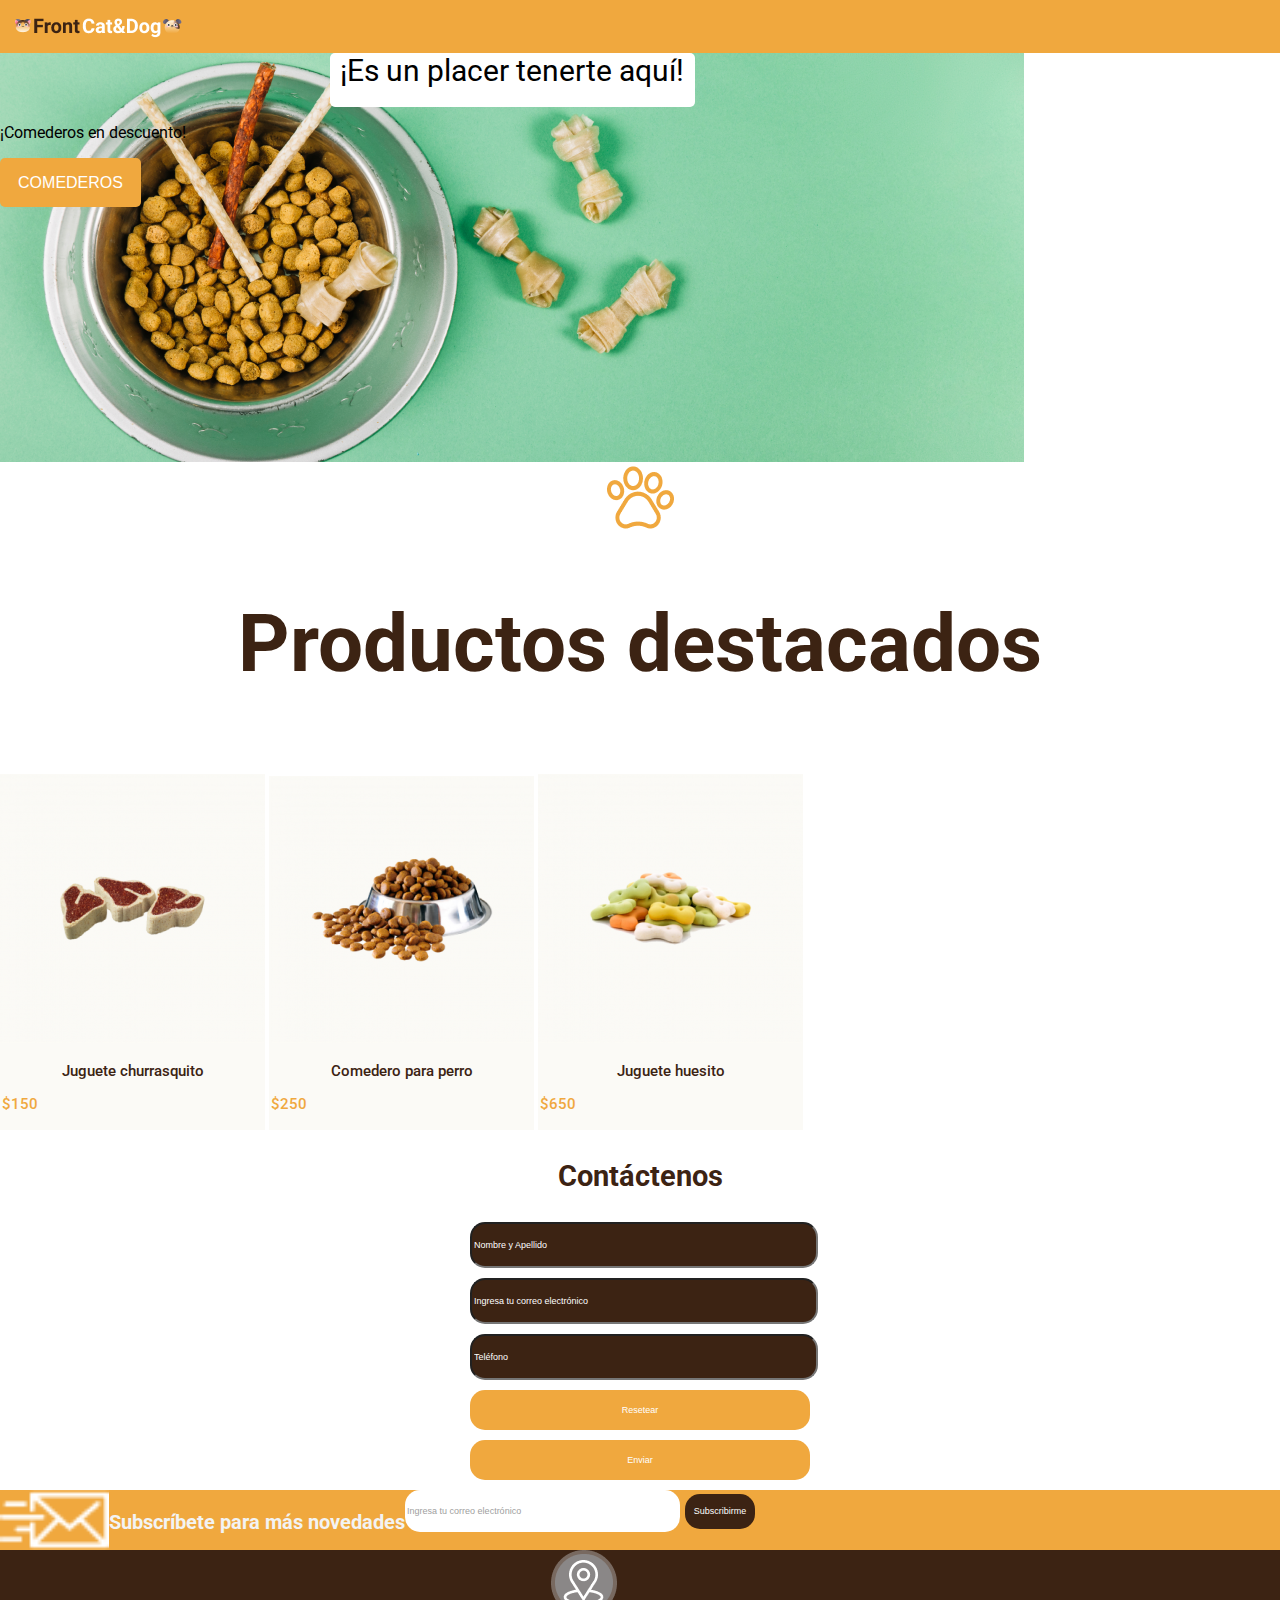
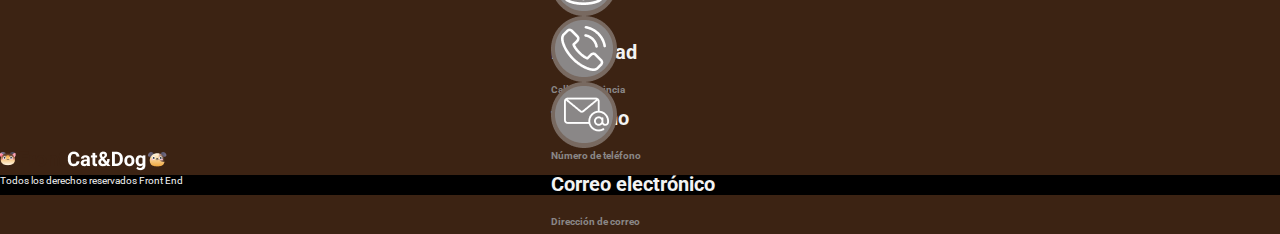
==== index.html @ 63876e65 "Add flexbox for Header. Start mobile first" ====
<!DOCTYPE html>
<html lang="en">
<head>
    <meta charset="UTF-8">
    <meta http-equiv="X-UA-Compatible" content="IE=edge">
    <meta name="viewport" content="width=device-width, initial-scale=1.0">
    <link rel="shortcut icon" href="img/pawprint_favicon.png">
    <link rel="stylesheet" href="css/styles.css">
    <link href="https://fonts.googleapis.com/css2?family=Roboto:ital,wght@0,300;0,400;0,500;1,300;1,400;1,500&display=swap" rel="stylesheet">
    <link rel="stylesheet" href="https://pro.fontawesome.com/releases/v5.10.0/css/all.css" integrity="sha384-AYmEC3Yw5cVb3ZcuHtOA93w35dYTsvhLPVnYs9eStHfGJvOvKxVfELGroGkvsg+p" crossorigin="anonymous"/>
    <title>Cat&Dog</title>
</head>

<body>
    
    <header>
        <div>
            <span>Grandes ofertas en comedores</span>
            <select>
                <option>Español</option>
                <option>English</option>
            </select>
            <select>
                <option>$ARG</option>
                <option>$USD</option>
            </select>
        </div>
        
        <nav>
            <img src="img/Logo.png">
            <a href=""><i class="fa fa-bars"></i></a>
            <ul>
                <il><a href=""><i class="fas fa-paw"></i>Categorías</a></il>
                <il><a href=""><i class="fas fa-paw"></i>Pets</a></il>
                <il><a href=""><i class="fas fa-paw"></i>Nosotros</a></il>
                <il><a href=""><i class="fas fa-paw"></i>Contáctanos</a></il>
            </ul>
        </nav>
    </header>
    
    <div class="slide">
        <p id="slideTitle">¡Es un placer tenerte aquí!</p>
        <p id="slideText">¡Comederos en descuento!</p>
        <button>COMEDEROS</button>
    </div>

    <section class="highlightedProducts">
        <img src="img/pawprint.png" alt="Huella perro">
        <h1>Productos destacados</h1>
        <nav class="productsNav">
            <ul>
                <il><a href="">Comederos</a></il>
                <il><a href="">Accesorios</a></il>
                <il><a href="">Comida</a></il>
            </ul>
        </nav>
    </section>

    <div>
        <div class="card">
            <img src="img/churrasquito.png" alt="Galletas de carne">
            <p class="cardProductName">Juguete churrasquito</p>
            <p class="cardPrice">$150</p>             
        </div>
        
        <div class="card">
            <img src="img/comedero.png" alt="Comedero de perro">
            <p class="cardProductName">Comedero para perro</p>
            <p class="cardPrice">$250</p>             
        </div>   
        <div class="card">
            <img src="img/Huesito.png" alt="Jueguete hueso">
            <p class="cardProductName">Juguete huesito</p>
            <p class="cardPrice">$650</p>             
        </div> 
    </div>        

    <div>
        <form action="" class="contactUs">
            <h3>Contáctenos</h3>
            <input type="text" placeholder="Nombre y Apellido" name="NombreyApellido">
            <input type="email" placeholder="Ingresa tu correo electrónico" name="Correo electrónico">
            <input type="tel" placeholder="Teléfono"name="Teléfono">
            <input type="reset" value="Resetear"formsButton/>
            <input type="submit" value="Enviar"/>
        </form>   
    </div>

    <div>
    <div class="subscribe">
        <img src="img/EnviarCorreo.png" alt="icono correo">
        <p>Subscríbete para más novedades</p>
        <form action="" class="footerForm">
            <input type="email" placeholder="Ingresa tu correo electrónico" name="Correo electrónico">
            <input type="submit" value="Subscribirme" />
        </form>
    </div>    
    </div>

    <footer>    
        <div class="info">
            <div class="footerElement">
            <img class="icon" src="img/Location.png" alt="icono ubicación" >
            <p class="infoName">Localidad</p>
            <p class="infoData">Calle - Provincia</p>
            </div>
        
            <div class="footerElement">
            <img class="icon" src="img/Phone.png" alt="icono teléfono">
            <p class="infoName">Teléfono</p>
            <p class="infoData">Número de teléfono</p>
            </div>

            <div class="footerElement">
            <img class="icon" src="img/Correo.png" alt="icono teléfono">
            <p class="infoName">Correo electrónico</p>
            <p class="infoData">Dirección de correo</p>
            </div>
        <img src="img/Logo.png">
        </div>  
        <div class="copyright">Todos los derechos reservados Front End</div>
    </footer>
</body>
</html>
---- css/styles.css ----
/********** BODY **********/

body{
    font-family: Roboto;
    margin: 0;
    padding: 0;
    width: 100%;
}

/********** HEADER **********/

header{
    display: flex;
    flex-direction: column;
    color: #F3F3F3;
    font-size: 14px;
}

/***** Languages bar *****/

header div{
    background-color: black;
    display: flex;
    justify-content: space-between;
    display: none;
}

select{
    background-color: black;
    border-style: none;
    color: #F3F3F3;
    font-size: 14px;
}

/***** Nav ****/

nav{
    background-color:  #F0A83E;
    color:  #F3F3F3;
    display: flex;
    font-size: 16px;
    justify-content: space-between;
    padding: 15px;
}

a:visited{
    color: #F3F3F3;
}

nav ul{
    display: none;
    text-align: right;
}

/***** Slide *****/
.slide{
    background-image: url("/root/img/bowlbackground.png");
    height: 409px;
    width: 1024px;
}
#slideTitle{
    background-color: #FFFFFF;
    border-radius: 5px;
    font-size: 30px;
    font-weight: 400;
    height: 54px;
    margin: auto;
    text-align: center;
    width: 365px;
}
#slideText{
    font-size: 16px;
    line-height: 19px;
}
button{
    background-color: #F0A83E;
    border-radius: 5px;
    border-style: none;
    color: #FFFFFF;
    font-size: 16px;
    width: 141px;
    height: 49px;
}
button:hover{
background-color: #8A8787;
border-style: none;
color: #fff;
}
/***** Products and Cards *****/
.highlightedProducts{
    background-color: #FFFFFF;
    border-style: none;
    color: #3C2313;
    font-size: 40px;
    font-weight: bold;
    text-align: center;
    margin: auto;
}
.productsNav{
    background-color: #FFFFFF;
    font-size: 15px;
    color: #666666;
}
.card{
    background-color: #FBFAF6;
    width: 265px;
    display: inline-block;
    text-align: center;
}
.cardProductName{
    color: #3C2313;
    font-size: 15px;
    font-weight: 500;
}
.cardPrice{
    color: #F0A83E;
    font-weight: 500;
    font-size: 15px;
    height: 19.64px;
    line-height: 18px;
    width: 39.15px;
}
/***** Form *****/
div form{
    display:block;
}
.contactUs {
    color: #3C2313;
    font-weight: bold;
    font-size: 25px;
    margin-left: auto;
    margin-right: auto;
    text-align: left;
    width: 340px;
    text-align: center;
}
.contactUs input{
    font-size: 9px;
    background-color:  #3C2313;
    color: #FFFFFF;
    border-radius: 15px;
    font-weight: 400px;
    width: 340px;
    height: 40px;
    margin-bottom: 10px;
}
form input[type=submit] {
    background-color: #F0A83E;
    border-style: none;
    color: #FFFFFF;
    font-weight: 400px;
}
form input[type=submit]:hover {
    background-color: #8A8787;
    border-style: none;
    color: #FFFFFF;
}
form input[type=reset] {
    background-color: #F0A83E;
    border-style: none;
    color: #fff;
}
form input[type=reset]:hover {
    background-color: #8A8787;
    border-style: none;
    color: #fff;
}
.contactUs ::placeholder{ 
    color: #FFFFFF
}
/***** Subscribe banner *****/
.subscribe{
    background-color:  #F0A83E;
    color:  #F3F3F3;
    font-size: 20px;
    height: 62px;
    font-weight: 700;
    height: 60px;
    display: flex;
}
.subscribe input{
    background-color:  #FFFFFF;
    border-radius: 15px;
    border-style: none;
    color: #A0A0A0;
    font-size: 9px;
    font-weight: 400px;
    width: 271px;
    height: 40px;

}
.subscribe input[type=submit]{
    background-color:  #3C2313;
    color: #FFFFFF;
    height: 35px;
    width: 70px;
}
.subscribe ::placeholder{ 
    color: #A0A0A0;
    border-style: none;
}
/****** Footer *****/
footer{
    background-color:   #3C2313;
    color:  #F3F3F3;
    height: 284px;
    display: block;
}
.info{
    font-weight: 700;
    text-align: left;
}
.footerElement{
    Width: 179px;
    Height: 66px;
    margin:auto;
}
.infoName{
    font-size: 20px;
}
.infoData{
    font-size: 10px;
    color: #8A8787;
}
.copyright{
    background-color: black;
    border-style: none;
    color: #F3F3F3;
    font-size: 10px;
    height: 20px;
}
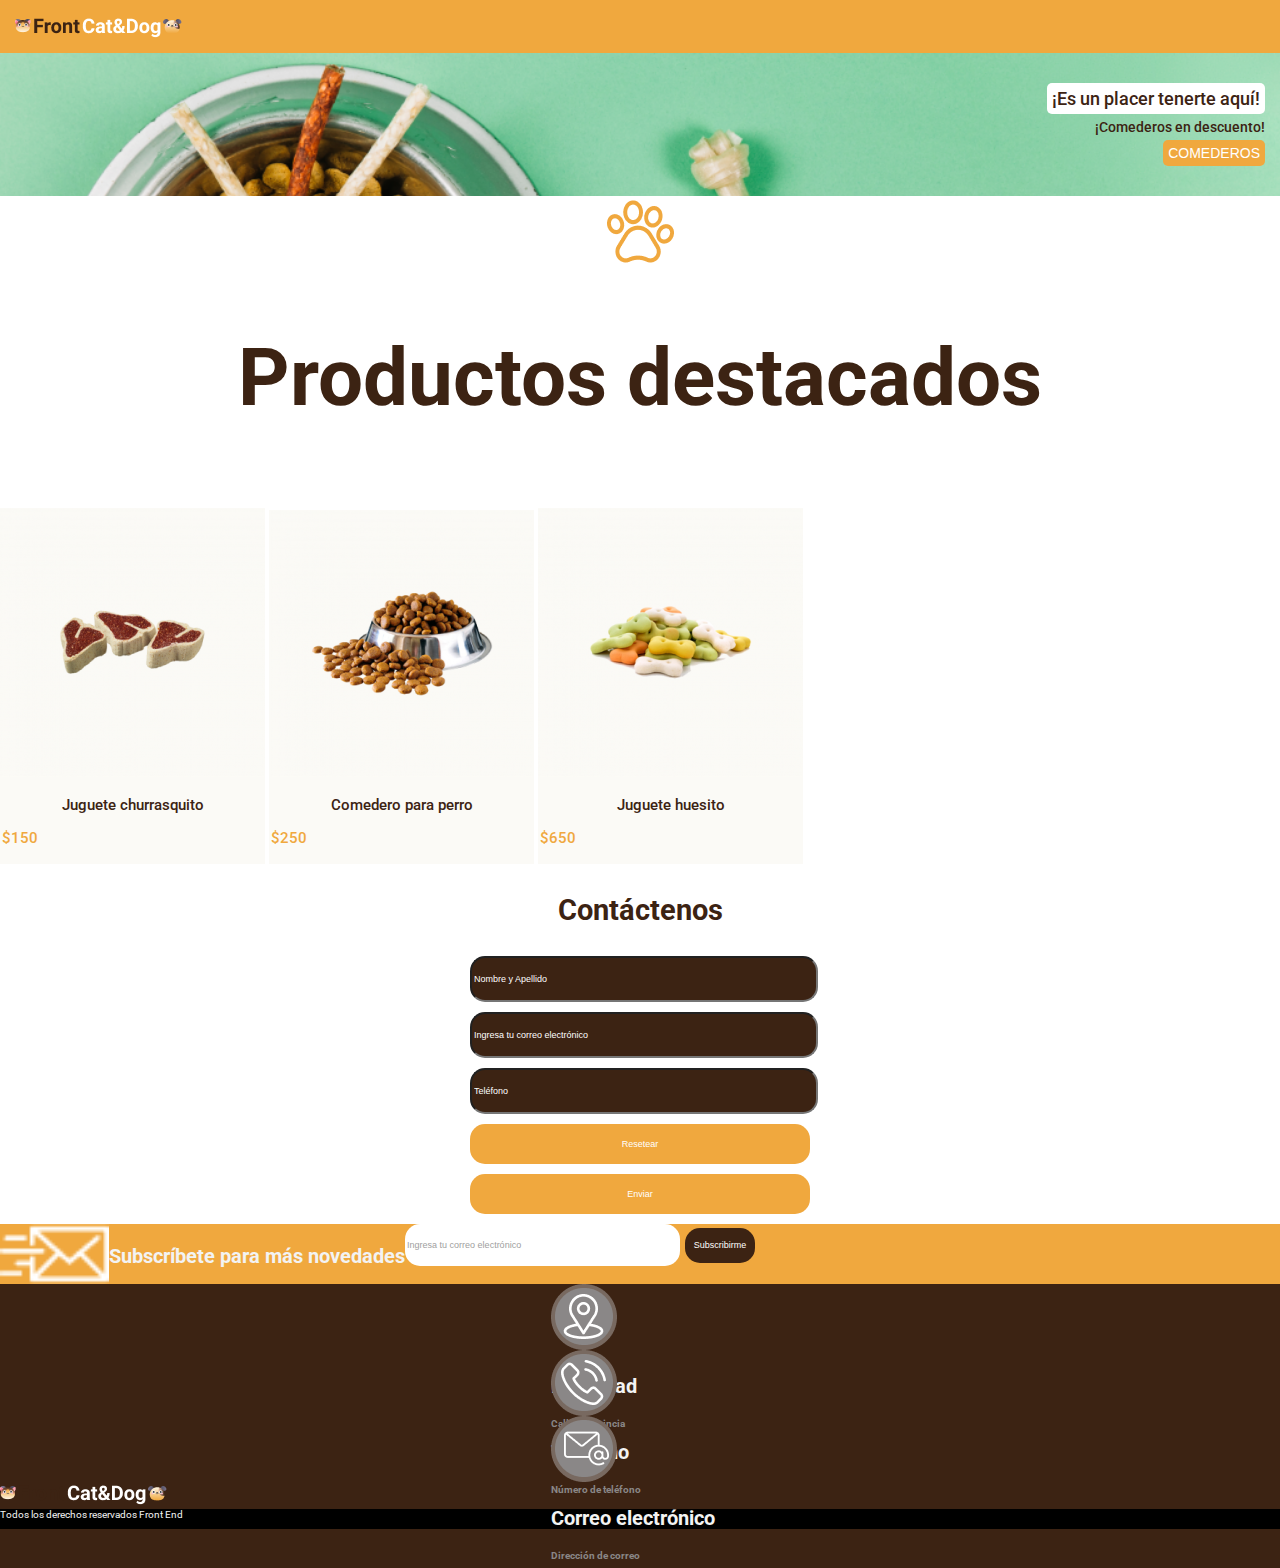
==== commit 89c0c6a6: "Make banner with flex. Mobile first" ====
--- a/index.html
+++ b/index.html
@@ -38,9 +38,9 @@
         </nav>
     </header>
     
-    <div class="slide">
-        <p id="slideTitle">¡Es un placer tenerte aquí!</p>
-        <p id="slideText">¡Comederos en descuento!</p>
+    <div class="banner">
+        <span id="slideTitle">¡Es un placer tenerte aquí!</span>
+        <span id="slideText">¡Comederos en descuento!</span>
         <button>COMEDEROS</button>
     </div>
 
--- a/css/styles.css
+++ b/css/styles.css
@@ -52,40 +52,42 @@
     text-align: right;
 }
 
-/***** Slide *****/
-.slide{
-    background-image: url("/root/img/bowlbackground.png");
-    height: 409px;
-    width: 1024px;
-}
+/********** BANNER **********/
+.banner{
+    background-image: url("/img/bowlbackground.png");
+    background-size: cover;
+    color: #3C2313;
+    display: flex;
+    flex-direction: column;
+    align-items: flex-end;
+    padding: 30px 15px;
+}
+
 #slideTitle{
     background-color: #FFFFFF;
     border-radius: 5px;
-    font-size: 30px;
-    font-weight: 400;
-    height: 54px;
-    margin: auto;
-    text-align: center;
-    width: 365px;
-}
+    font-size: 18px;
+    font-weight: 500;
+    padding: 5px;
+    text-align: center;
+    margin-bottom: 5px;
+}
+
 #slideText{
-    font-size: 16px;
-    line-height: 19px;
-}
+    font-size: 14px;
+    font-weight: 500;
+    padding-bottom: 5px;
+}
+
 button{
     background-color: #F0A83E;
     border-radius: 5px;
     border-style: none;
     color: #FFFFFF;
-    font-size: 16px;
-    width: 141px;
-    height: 49px;
-}
-button:hover{
-background-color: #8A8787;
-border-style: none;
-color: #fff;
-}
+    font-size: 14px;
+    padding: 5px;
+}
+
 /***** Products and Cards *****/
 .highlightedProducts{
     background-color: #FFFFFF;
@@ -229,3 +231,12 @@
     font-size: 10px;
     height: 20px;
 }
+
+
+/********** MEDIA QUERIES ********/
+
+button:hover{
+    background-color: #8A8787;
+    border-style: none;
+    color: #fff;
+    }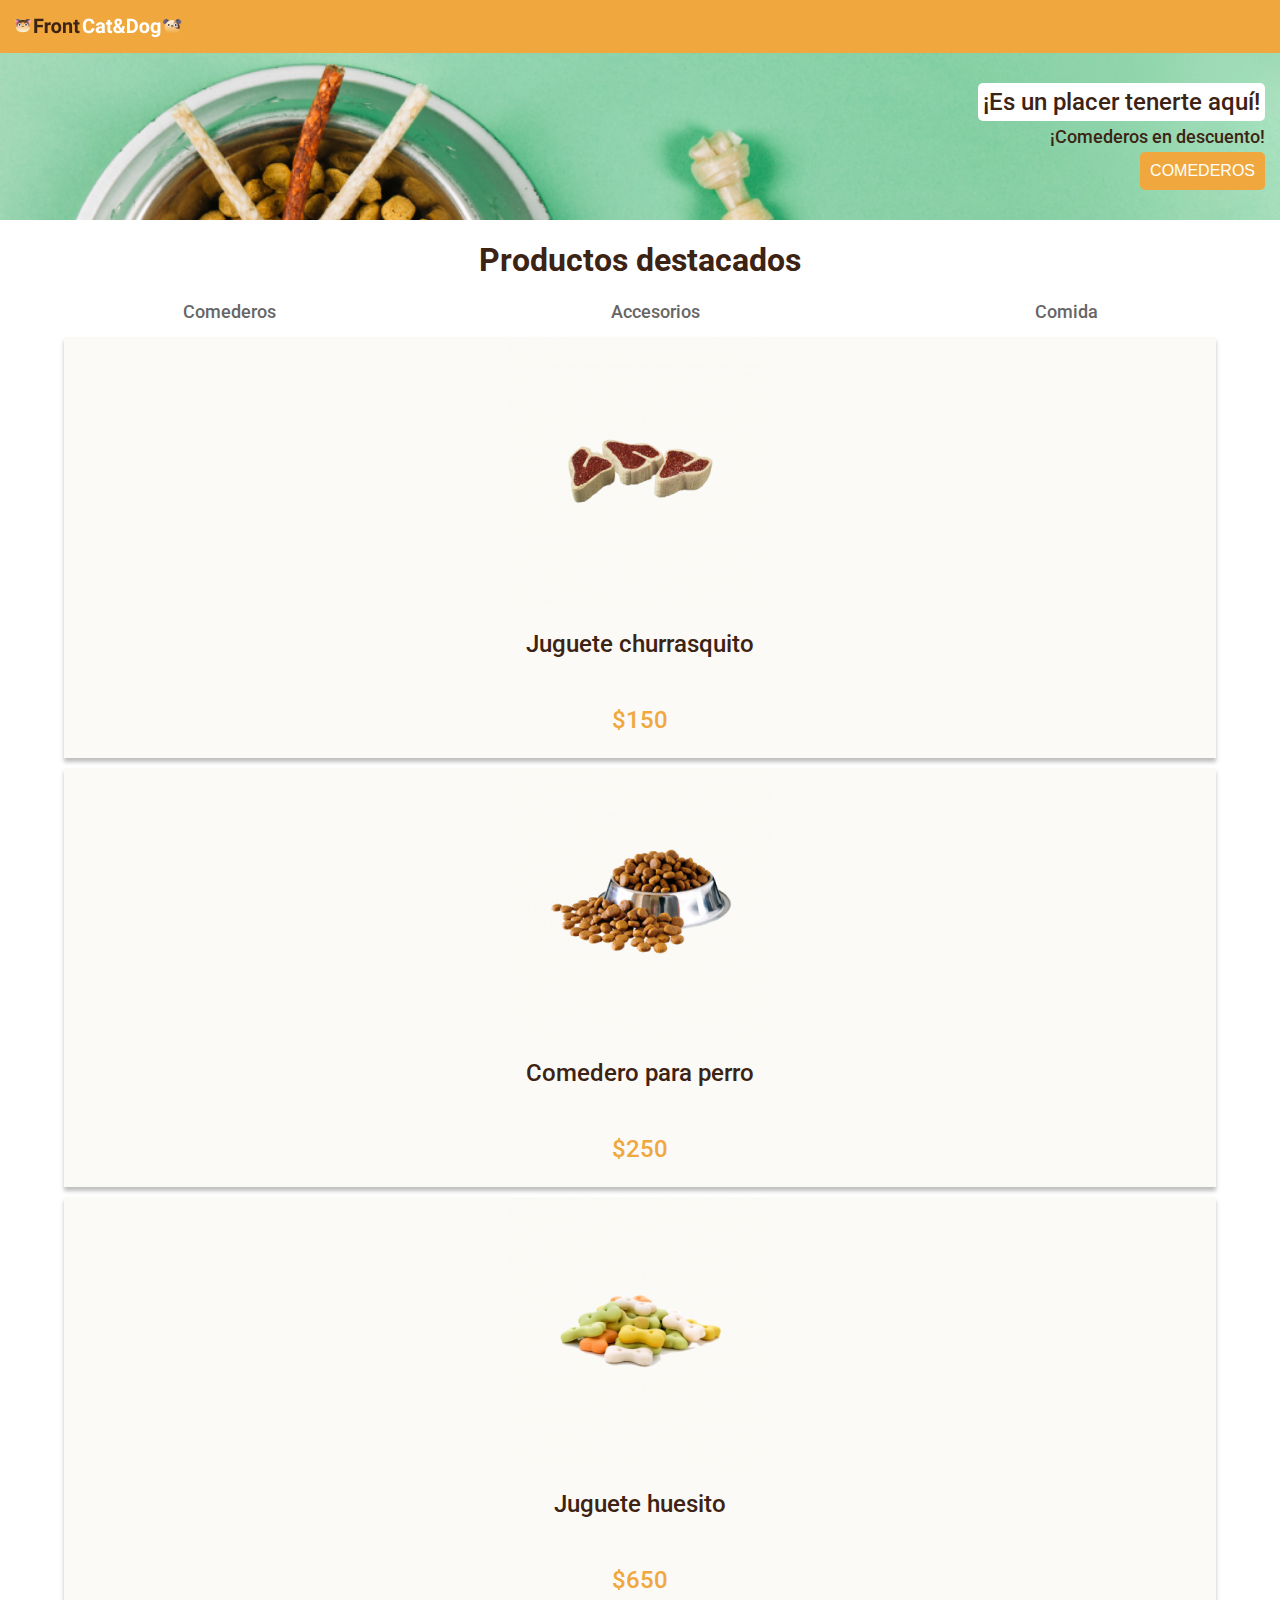
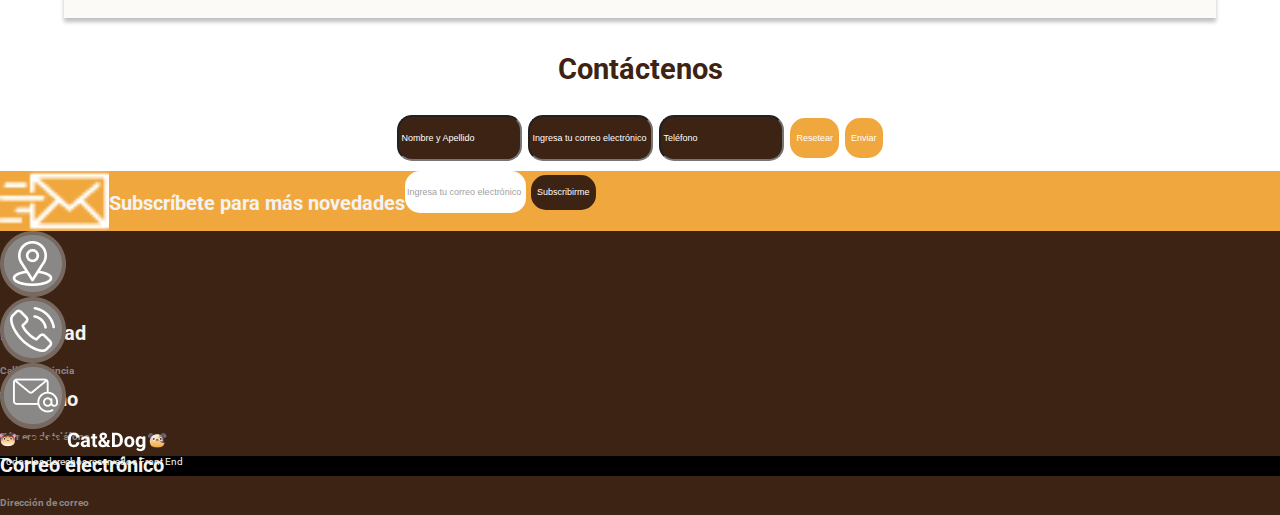
==== commit 53382a97: "Cards with flexbox and mobile first" ====
--- a/index.html
+++ b/index.html
@@ -44,19 +44,17 @@
         <button>COMEDEROS</button>
     </div>
 
-    <section class="highlightedProducts">
-        <img src="img/pawprint.png" alt="Huella perro">
+    <div class="highlightedProducts">
+        <span><i class="fas fa-paw"></i></span>
         <h1>Productos destacados</h1>
-        <nav class="productsNav">
-            <ul>
-                <il><a href="">Comederos</a></il>
-                <il><a href="">Accesorios</a></il>
-                <il><a href="">Comida</a></il>
-            </ul>
-        </nav>
-    </section>
+        <div>
+            <a href="">Comederos</a>
+            <a href="">Accesorios</a>
+            <a href="">Comida</a>
+        </div>
+    </div>
 
-    <div>
+    <section>
         <div class="card">
             <img src="img/churrasquito.png" alt="Galletas de carne">
             <p class="cardProductName">Juguete churrasquito</p>
@@ -68,12 +66,13 @@
             <p class="cardProductName">Comedero para perro</p>
             <p class="cardPrice">$250</p>             
         </div>   
+
         <div class="card">
             <img src="img/Huesito.png" alt="Jueguete hueso">
             <p class="cardProductName">Juguete huesito</p>
             <p class="cardPrice">$650</p>             
         </div> 
-    </div>        
+    </section>        
 
     <div>
         <form action="" class="contactUs">
--- a/css/styles.css
+++ b/css/styles.css
@@ -54,7 +54,7 @@
 
 /********** BANNER **********/
 .banner{
-    background-image: url("/img/bowlbackground.png");
+    background-image: url('/img/bowlbackground.png');
     background-size: cover;
     color: #3C2313;
     display: flex;
@@ -66,7 +66,7 @@
 #slideTitle{
     background-color: #FFFFFF;
     border-radius: 5px;
-    font-size: 18px;
+    font-size: 24px;
     font-weight: 500;
     padding: 5px;
     text-align: center;
@@ -74,7 +74,7 @@
 }
 
 #slideText{
-    font-size: 14px;
+    font-size: 18px;
     font-weight: 500;
     padding-bottom: 5px;
 }
@@ -84,44 +84,77 @@
     border-radius: 5px;
     border-style: none;
     color: #FFFFFF;
-    font-size: 14px;
-    padding: 5px;
-}
-
-/***** Products and Cards *****/
+    font-size: 16px;
+    padding: 10px;
+}
+
+/********** INTRO PRODUCTOS DESTACADOS **********/
+
 .highlightedProducts{
     background-color: #FFFFFF;
-    border-style: none;
-    color: #3C2313;
-    font-size: 40px;
-    font-weight: bold;
     text-align: center;
-    margin: auto;
-}
-.productsNav{
-    background-color: #FFFFFF;
-    font-size: 15px;
+    font-family: Roboto;
+    margin: 10px 15px;
+}
+
+.highlightedProducts span{
+    font-size: 32px;
+    color: #F0A83E;
+}
+
+h1{
+    color: #3C2313;
+    font-size: 32px;
+}
+
+.highlightedProducts div{
+    display: flex;
+    justify-content: space-around;
+}
+
+.highlightedProducts a{
     color: #666666;
-}
+    text-decoration: none;
+    font-size: 18px;
+    font-weight: 500;
+}
+
+.highlightedProducts a:visited{
+    color: #666666;
+}
+
+/********** SECTION CARDS **********/
+
+section{
+    display: flex;
+    flex-direction: column;
+    justify-content: space-between;
+    align-items: center;
+}
+
+
 .card{
+    align-items: center;
     background-color: #FBFAF6;
-    width: 265px;
-    display: inline-block;
-    text-align: center;
-}
+    box-shadow: 0px 4px 4px rgba(0, 0, 0, 0.25);
+    display: flex;
+    flex-direction: column;
+    margin: 5px;
+    width: 90%;
+}
+
 .cardProductName{
     color: #3C2313;
-    font-size: 15px;
-    font-weight: 500;
-}
+    font-size: 24px;
+    font-weight: 500;
+}
+
 .cardPrice{
     color: #F0A83E;
     font-weight: 500;
-    font-size: 15px;
-    height: 19.64px;
-    line-height: 18px;
-    width: 39.15px;
-}
+    font-size: 24px;
+}
+
 /***** Form *****/
 div form{
     display:block;
@@ -133,7 +166,6 @@
     margin-left: auto;
     margin-right: auto;
     text-align: left;
-    width: 340px;
     text-align: center;
 }
 .contactUs input{
@@ -142,7 +174,6 @@
     color: #FFFFFF;
     border-radius: 15px;
     font-weight: 400px;
-    width: 340px;
     height: 40px;
     margin-bottom: 10px;
 }
@@ -187,7 +218,6 @@
     color: #A0A0A0;
     font-size: 9px;
     font-weight: 400px;
-    width: 271px;
     height: 40px;
 
 }
@@ -195,7 +225,7 @@
     background-color:  #3C2313;
     color: #FFFFFF;
     height: 35px;
-    width: 70px;
+
 }
 .subscribe ::placeholder{ 
     color: #A0A0A0;
@@ -213,7 +243,6 @@
     text-align: left;
 }
 .footerElement{
-    Width: 179px;
     Height: 66px;
     margin:auto;
 }
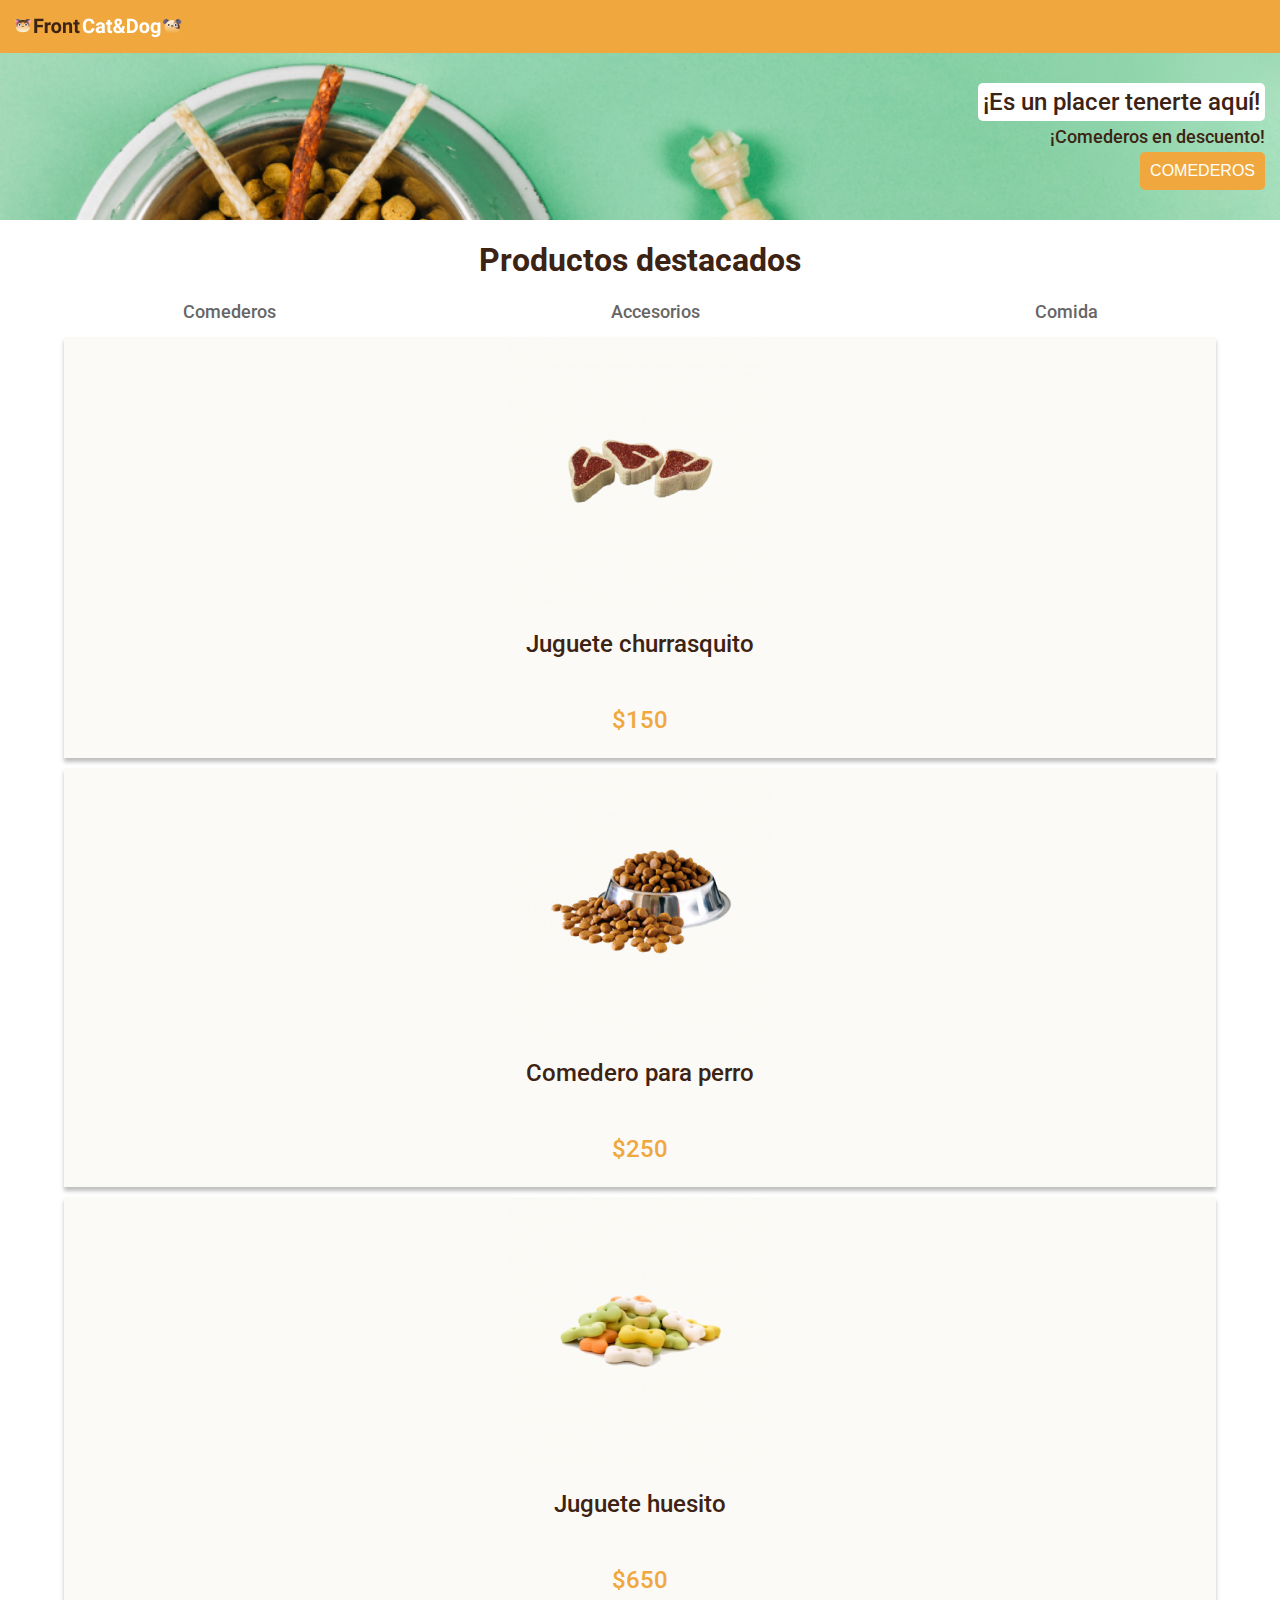
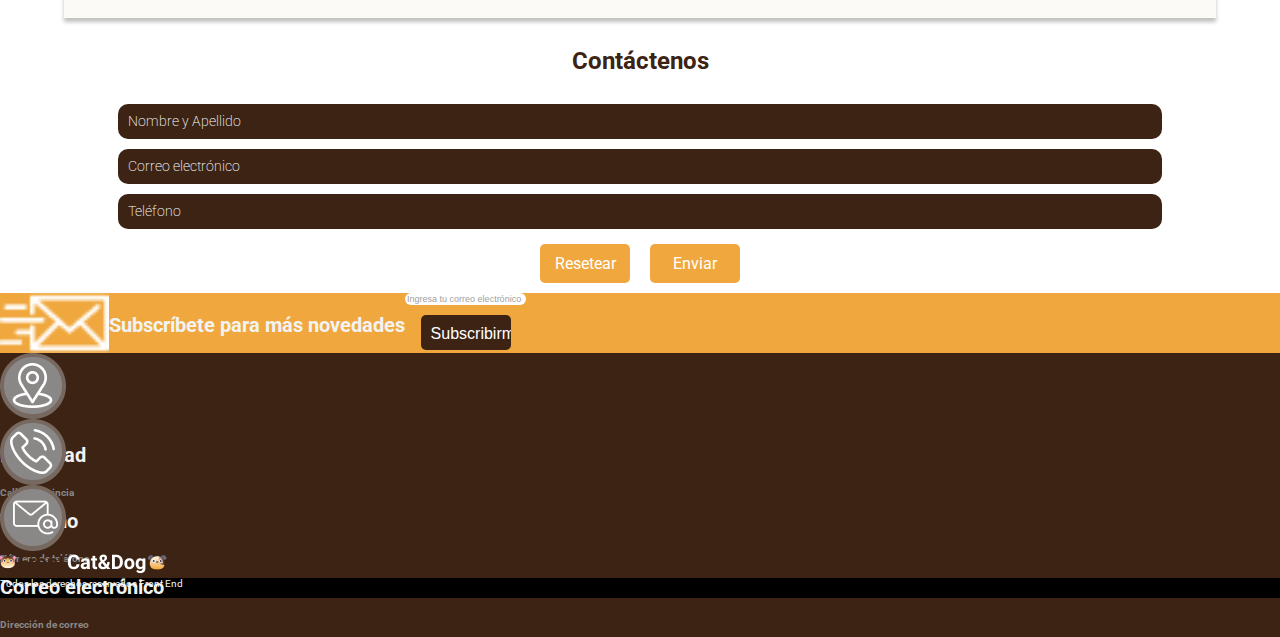
==== commit 5b3d9bd7: "Use flexbox for the Form and make it mobile first" ====
--- a/index.html
+++ b/index.html
@@ -74,14 +74,16 @@
         </div> 
     </section>        
 
-    <div>
-        <form action="" class="contactUs">
-            <h3>Contáctenos</h3>
+    <div class="contactUs">
+        <h3>Contáctenos</h3>
+        <form action="">
             <input type="text" placeholder="Nombre y Apellido" name="NombreyApellido">
-            <input type="email" placeholder="Ingresa tu correo electrónico" name="Correo electrónico">
+            <input type="email" placeholder="Correo electrónico" name="Correo electrónico">
             <input type="tel" placeholder="Teléfono"name="Teléfono">
-            <input type="reset" value="Resetear"formsButton/>
-            <input type="submit" value="Enviar"/>
+            <div>
+                <input type="reset" value="Resetear"formsButton/>
+                <input type="submit" value="Enviar"/>
+            </div>
         </form>   
     </div>
 
--- a/css/styles.css
+++ b/css/styles.css
@@ -155,52 +155,57 @@
     font-size: 24px;
 }
 
-/***** Form *****/
-div form{
-    display:block;
-}
-.contactUs {
-    color: #3C2313;
-    font-weight: bold;
-    font-size: 25px;
-    margin-left: auto;
-    margin-right: auto;
-    text-align: left;
+/********** FORM **********/
+
+h3{
+    font-size: 24px;
+    color: #3C2313;
     text-align: center;
 }
+
+form{
+    align-items: center;
+    display:flex;
+    flex-direction: column;
+    justify-content: space-around;
+}
+
 .contactUs input{
-    font-size: 9px;
     background-color:  #3C2313;
-    color: #FFFFFF;
-    border-radius: 15px;
-    font-weight: 400px;
-    height: 40px;
-    margin-bottom: 10px;
-}
-form input[type=submit] {
+    border-radius: 10px;
+    border-style: none;
+    color: #FFFFFF;
+    font-family: Roboto;
+    margin: 5px;
+    padding: 10px;
+    width: 80%;
+    
+}
+
+.contactUs ::placeholder{ 
+    color: #FFFFFF;
+    font-size: 14px;
+    font-weight: 200;
+}
+
+form div{
+    display: flex;
+    font-size: 14px;
+    font-weight: 400;
+    color: #FFFFFF;
+}
+
+form input[type=submit], form input[type=reset]{
     background-color: #F0A83E;
-    border-style: none;
-    color: #FFFFFF;
-    font-weight: 400px;
-}
-form input[type=submit]:hover {
-    background-color: #8A8787;
-    border-style: none;
-    color: #FFFFFF;
-}
-form input[type=reset] {
-    background-color: #F0A83E;
-    border-style: none;
-    color: #fff;
-}
-form input[type=reset]:hover {
-    background-color: #8A8787;
-    border-style: none;
-    color: #fff;
-}
-.contactUs ::placeholder{ 
-    color: #FFFFFF
-}
+    border-radius: 5px;
+    border-style: none;
+    color: #FFFFFF;
+    font-size: 16px;
+    padding: 10px;
+    margin: 10px;
+    width: 90px;
+}
+
 /***** Subscribe banner *****/
 .subscribe{
     background-color:  #F0A83E;
@@ -268,4 +273,15 @@
     background-color: #8A8787;
     border-style: none;
     color: #fff;
+    }
+
+
+    form input[type=submit]:hover {
+        background-color: #8A8787;
+        border-style: none;
+    }
+    
+    form input[type=reset]:hover {
+        background-color: #8A8787;
+        border-style: none;
     }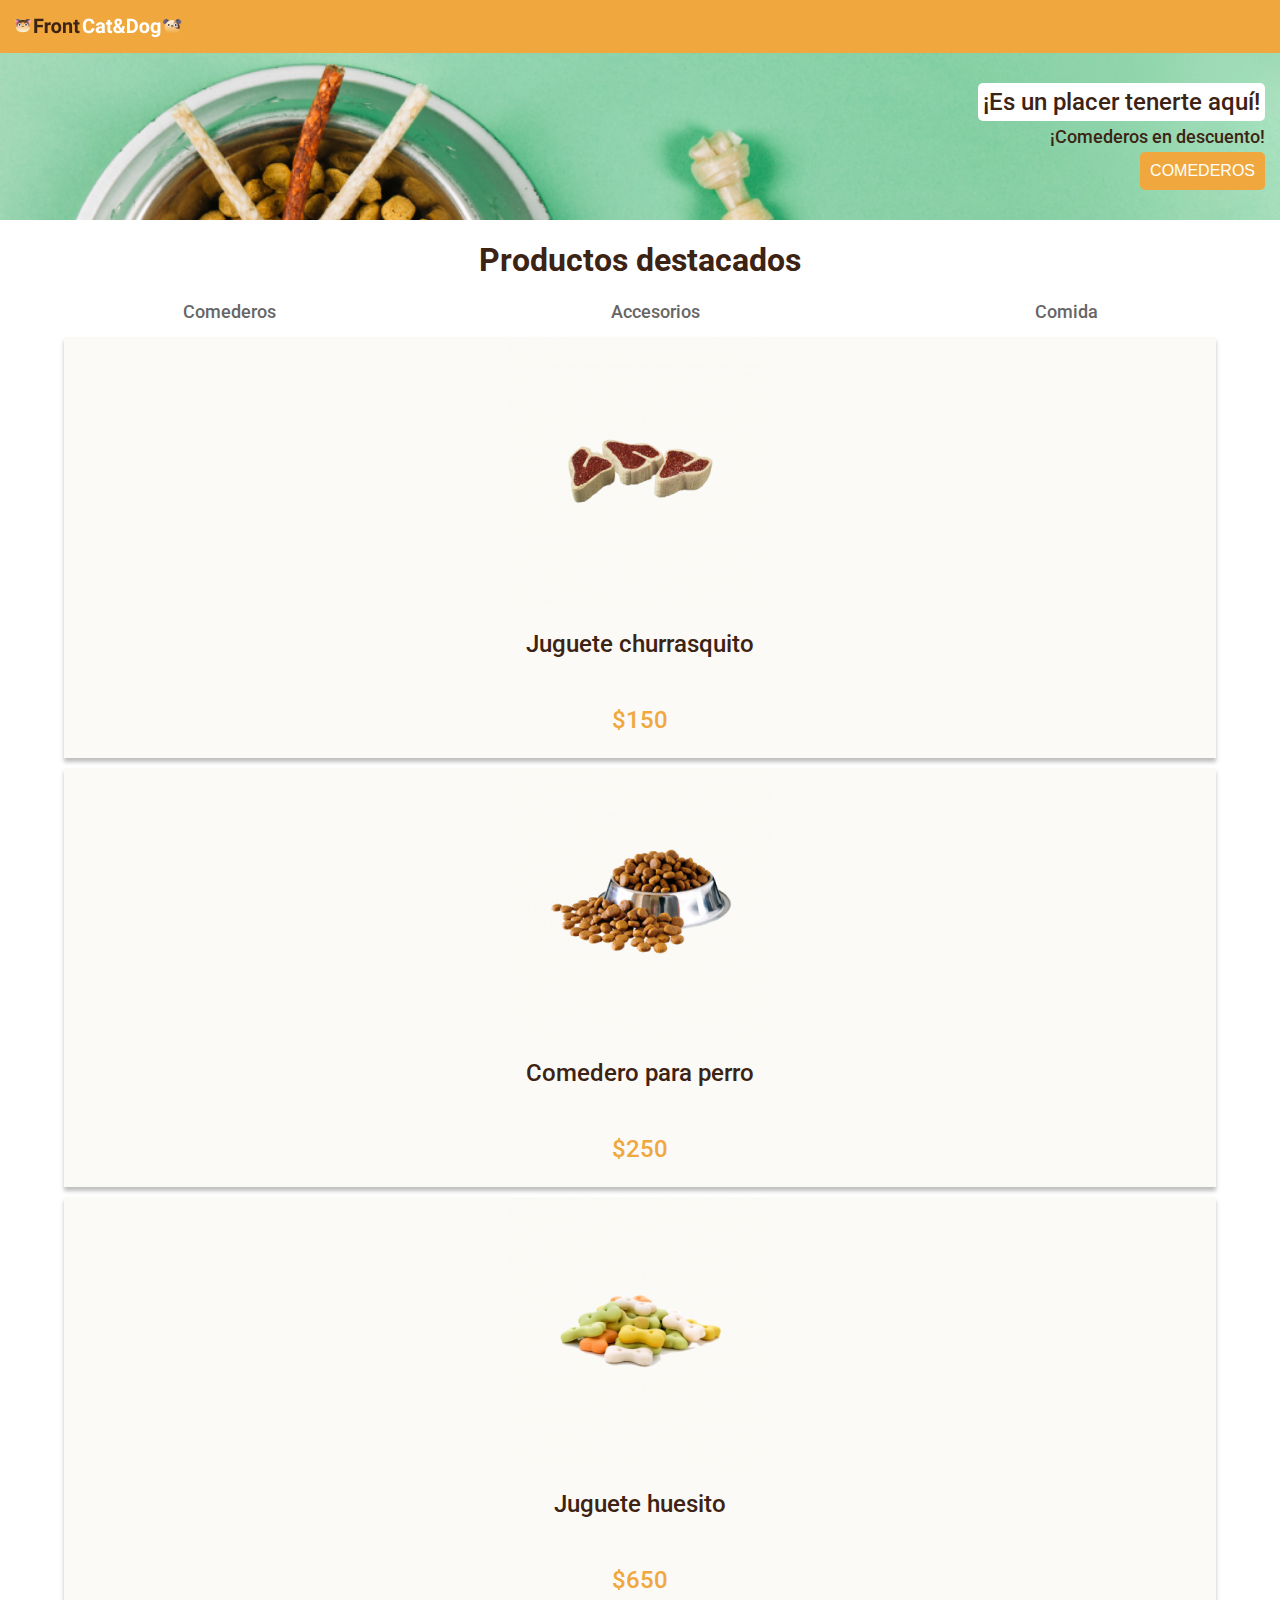
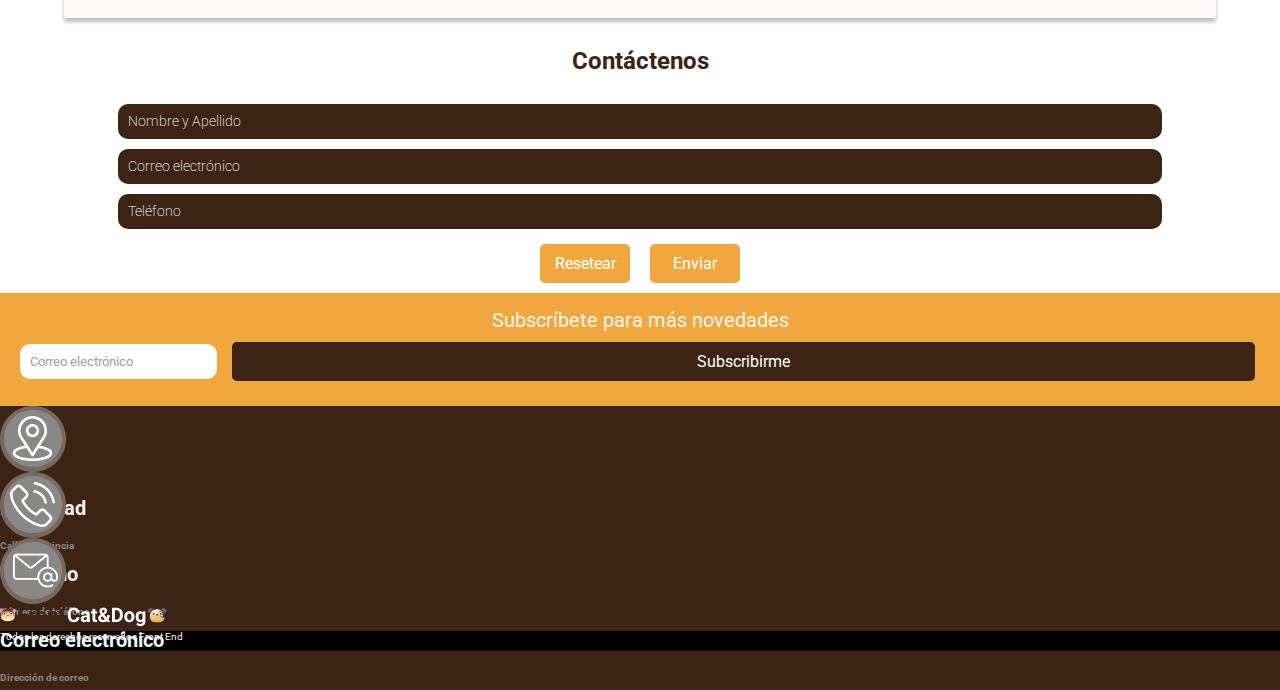
==== commit 41208870: "Use flexbox for subscribe form. Mobile first CSS" ====
--- a/index.html
+++ b/index.html
@@ -87,16 +87,14 @@
         </form>   
     </div>
 
-    <div>
     <div class="subscribe">
-        <img src="img/EnviarCorreo.png" alt="icono correo">
-        <p>Subscríbete para más novedades</p>
+        <i class="far fa-envelope"></i>
+        <span>Subscríbete para más novedades</span>
         <form action="" class="footerForm">
-            <input type="email" placeholder="Ingresa tu correo electrónico" name="Correo electrónico">
+            <input type="email" placeholder="Correo electrónico" name="Correo electrónico">
             <input type="submit" value="Subscribirme" />
         </form>
     </div>    
-    </div>
 
     <footer>    
         <div class="info">
--- a/css/styles.css
+++ b/css/styles.css
@@ -54,7 +54,7 @@
 
 /********** BANNER **********/
 .banner{
-    background-image: url('/img/bowlbackground.png');
+    background-image: url('../img/bowlbackground.png');
     background-size: cover;
     color: #3C2313;
     display: flex;
@@ -132,7 +132,6 @@
     align-items: center;
 }
 
-
 .card{
     align-items: center;
     background-color: #FBFAF6;
@@ -206,31 +205,40 @@
     width: 90px;
 }
 
-/***** Subscribe banner *****/
+/********** SUBSCRIBE BANNER **********/
+
 .subscribe{
     background-color:  #F0A83E;
     color:  #F3F3F3;
     font-size: 20px;
-    height: 62px;
-    font-weight: 700;
-    height: 60px;
-    display: flex;
-}
+    text-align: center;
+    padding: 15px;
+}
+
+.footerForm{
+    display: flex;
+    flex-direction: row;
+}
+
 .subscribe input{
     background-color:  #FFFFFF;
-    border-radius: 15px;
-    border-style: none;
-    color: #A0A0A0;
-    font-size: 9px;
-    font-weight: 400px;
-    height: 40px;
-
-}
+    border-radius: 10px;
+    border-style: none;
+    color: #3C2313;
+    font-family: Roboto;
+    margin: 5px;
+    padding: 10px;
+}
+
 .subscribe input[type=submit]{
-    background-color:  #3C2313;
-    color: #FFFFFF;
-    height: 35px;
-
+    background-color: #3C2313;
+    border-radius: 5px;
+    border-style: none;
+    color: #FFFFFF;
+    font-size: 16px;
+    flex-grow: 1;
+    padding: 10px;
+    margin: 10px;
 }
 .subscribe ::placeholder{ 
     color: #A0A0A0;
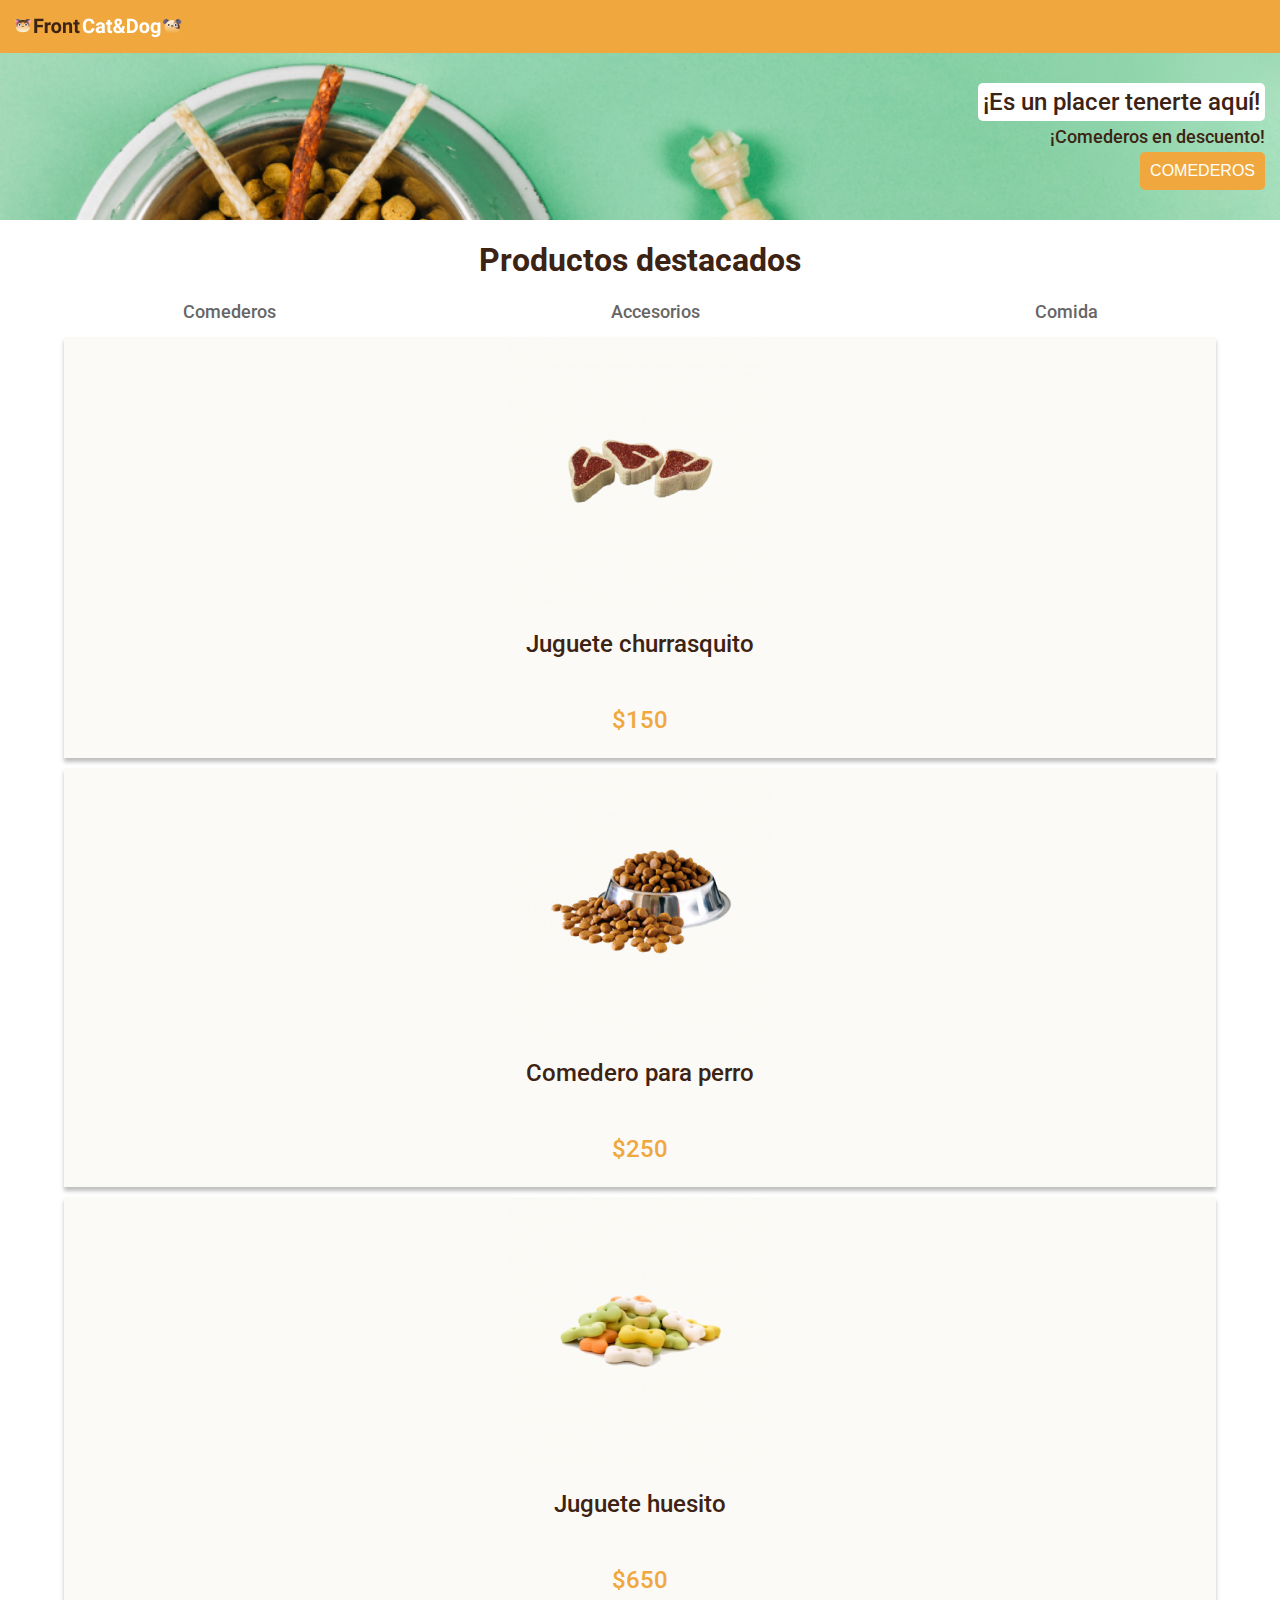
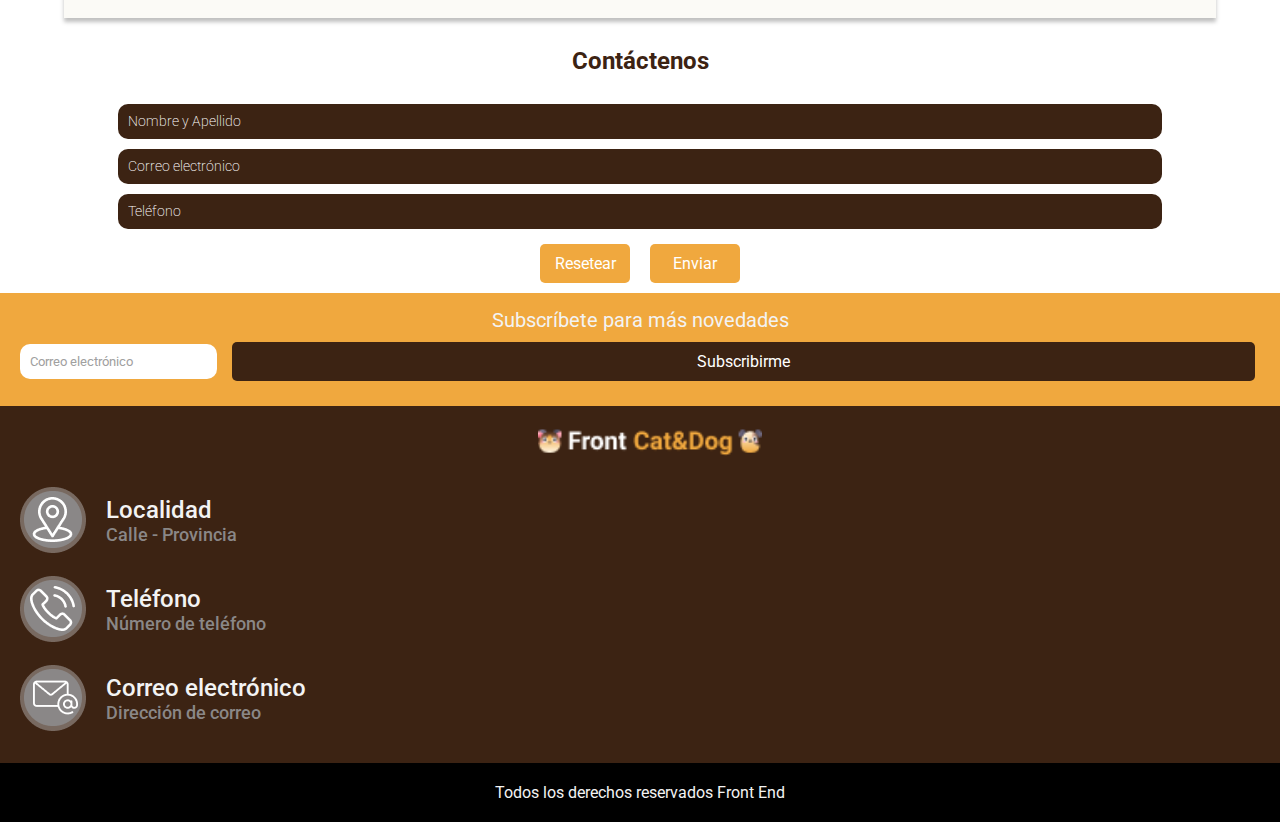
==== commit cf3265b8: "Use Flexbox for the footer. Mobile first version" ====
--- a/index.html
+++ b/index.html
@@ -27,7 +27,7 @@
         </div>
         
         <nav>
-            <img src="img/Logo.png">
+            <img src="img/blackLogo.png">
             <a href=""><i class="fa fa-bars"></i></a>
             <ul>
                 <il><a href=""><i class="fas fa-paw"></i>Categorías</a></il>
@@ -97,26 +97,32 @@
     </div>    
 
     <footer>    
-        <div class="info">
+        <section class="information">
+            <img src="img/whiteLogo.png" id="whiteLogo">
             <div class="footerElement">
-            <img class="icon" src="img/Location.png" alt="icono ubicación" >
-            <p class="infoName">Localidad</p>
-            <p class="infoData">Calle - Provincia</p>
+                <img class="icon" src="img/Location.png" alt="icono ubicación">
+                <div class="infoElement">
+                    <span class="infoName">Localidad</span>
+                    <span class="infoData">Calle - Provincia</span>
+                </div>
             </div>
         
             <div class="footerElement">
-            <img class="icon" src="img/Phone.png" alt="icono teléfono">
-            <p class="infoName">Teléfono</p>
-            <p class="infoData">Número de teléfono</p>
+                <img class="icon" src="img/Phone.png" alt="icono teléfono">
+                <div class="infoElement">
+                    <span class="infoName">Teléfono</span>
+                    <span class="infoData">Número de teléfono</span>
+                </div>
             </div>
 
             <div class="footerElement">
-            <img class="icon" src="img/Correo.png" alt="icono teléfono">
-            <p class="infoName">Correo electrónico</p>
-            <p class="infoData">Dirección de correo</p>
+                <img class="icon" src="img/Correo.png" alt="icono teléfono">
+                <div class="infoElement">
+                    <span class="infoName">Correo electrónico</span>
+                    <span class="infoData">Dirección de correo</span>
+                </div>
             </div>
-        <img src="img/Logo.png">
-        </div>  
+        </section>  
         <div class="copyright">Todos los derechos reservados Front End</div>
     </footer>
 </body>
--- a/css/styles.css
+++ b/css/styles.css
@@ -244,36 +244,58 @@
     color: #A0A0A0;
     border-style: none;
 }
-/****** Footer *****/
+
+/*********** FOOTER **********/
+
 footer{
     background-color:   #3C2313;
     color:  #F3F3F3;
-    height: 284px;
-    display: block;
-}
-.info{
+}
+
+#whiteLogo{
+    align-self: center;
+    height: 30px;   
+    margin: 20px; 
+}
+
+.information{
     font-weight: 700;
-    text-align: left;
-}
+    display: flex;
+    flex-direction: column;
+    align-items: flex-start;
+    padding-left: 20px;
+}
+
+.infoElement{
+    display: flex;
+    flex-direction: column;
+    margin: 20px;
+}
+
 .footerElement{
-    Height: 66px;
-    margin:auto;
-}
+    align-items: center;
+    display: flex;
+}
+
 .infoName{
-    font-size: 20px;
+    font-size: 24px;
+    font-weight: 500;
 }
 .infoData{
-    font-size: 10px;
+    font-size: 18px;
+    font-weight: 500;
     color: #8A8787;
 }
+
 .copyright{
     background-color: black;
     border-style: none;
     color: #F3F3F3;
-    font-size: 10px;
-    height: 20px;
-}
-
+    font-size: 16px;
+    margin-top: 20px;
+    padding: 20px;
+    text-align: center;
+}
 
 /********** MEDIA QUERIES ********/
 
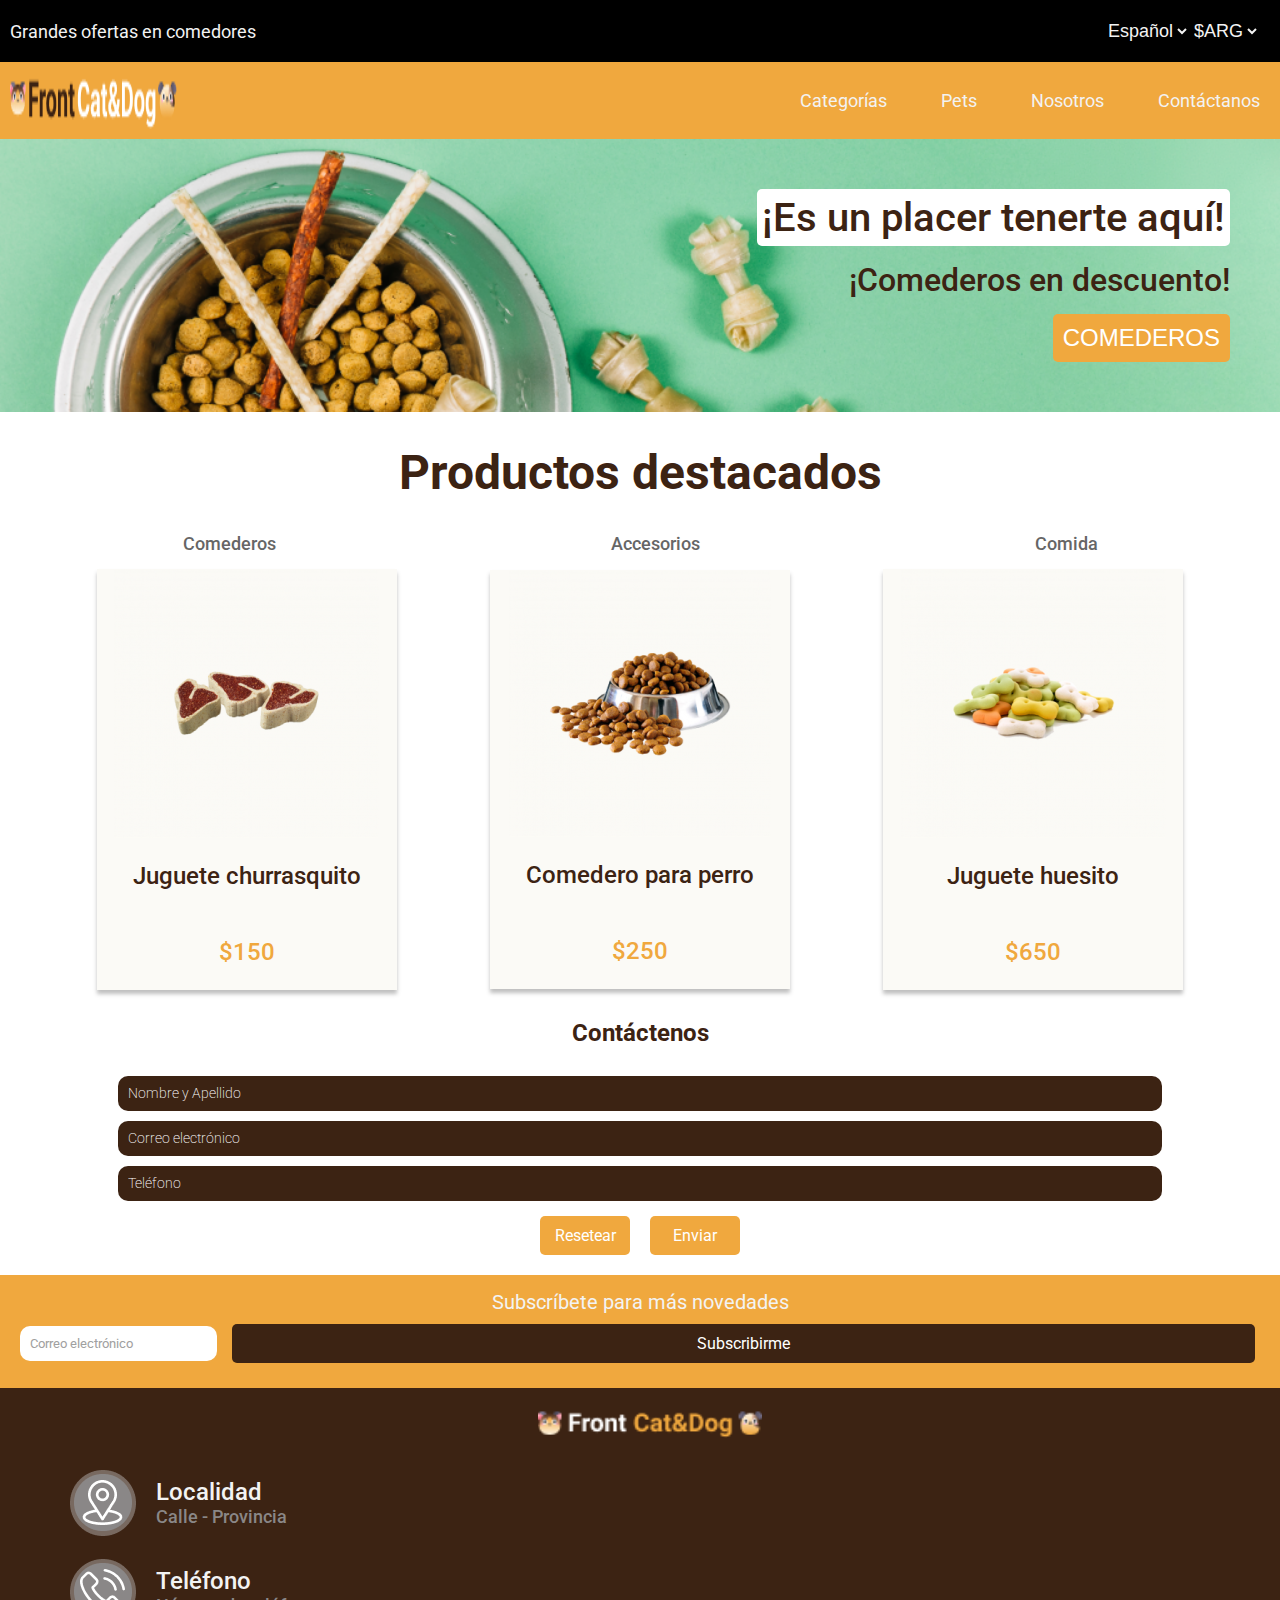
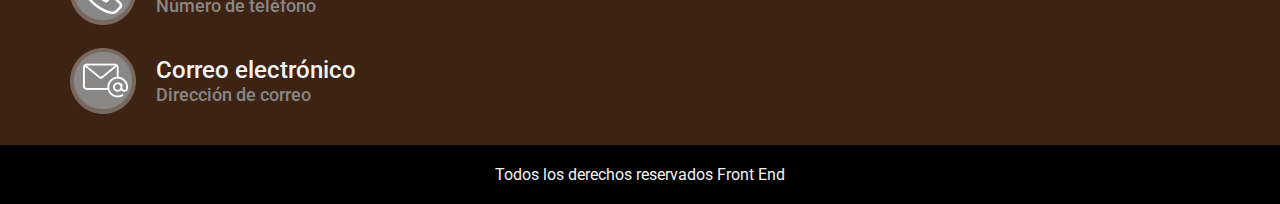
==== commit d864f7ce: "Use media queries for header and cards" ====
--- a/index.html
+++ b/index.html
@@ -16,19 +16,21 @@
     <header>
         <div>
             <span>Grandes ofertas en comedores</span>
-            <select>
-                <option>Español</option>
-                <option>English</option>
-            </select>
-            <select>
-                <option>$ARG</option>
-                <option>$USD</option>
-            </select>
+            <div>
+                <select>
+                    <option>Español</option>
+                    <option>English</option>
+                </select>
+                <select>
+                    <option>$ARG</option>
+                    <option>$USD</option>
+                </select>
+            </div>
         </div>
         
         <nav>
             <img src="img/blackLogo.png">
-            <a href=""><i class="fa fa-bars"></i></a>
+            <a href=""><i class="fa fa-bars" id="menu"></i></a>
             <ul>
                 <il><a href=""><i class="fas fa-paw"></i>Categorías</a></il>
                 <il><a href=""><i class="fas fa-paw"></i>Pets</a></il>
--- a/css/styles.css
+++ b/css/styles.css
@@ -16,42 +16,6 @@
     font-size: 14px;
 }
 
-/***** Languages bar *****/
-
-header div{
-    background-color: black;
-    display: flex;
-    justify-content: space-between;
-    display: none;
-}
-
-select{
-    background-color: black;
-    border-style: none;
-    color: #F3F3F3;
-    font-size: 14px;
-}
-
-/***** Nav ****/
-
-nav{
-    background-color:  #F0A83E;
-    color:  #F3F3F3;
-    display: flex;
-    font-size: 16px;
-    justify-content: space-between;
-    padding: 15px;
-}
-
-a:visited{
-    color: #F3F3F3;
-}
-
-nav ul{
-    display: none;
-    text-align: right;
-}
-
 /********** BANNER **********/
 .banner{
     background-image: url('../img/bowlbackground.png');
@@ -139,7 +103,7 @@
     display: flex;
     flex-direction: column;
     margin: 5px;
-    width: 90%;
+    max-width: 300px;
 }
 
 .cardProductName{
@@ -211,6 +175,7 @@
     background-color:  #F0A83E;
     color:  #F3F3F3;
     font-size: 20px;
+    margin-top: 10px;
     text-align: center;
     padding: 15px;
 }
@@ -299,10 +264,126 @@
 
 /********** MEDIA QUERIES ********/
 
-button:hover{
-    background-color: #8A8787;
-    border-style: none;
-    color: #fff;
+@media (min-width: 640px){
+
+    /***** Languages bar *****/
+
+    header div{
+        background-color: black;
+        display: flex;
+        font-size: 18px;
+        justify-content: space-between;
+        align-items: center;
+        padding: 10px;
+    }
+
+    /***** Header nav *****/
+
+    #menu{
+        display: none;
+    }
+
+    nav{
+        background-color:  #F0A83E;
+        color:  #F3F3F3;
+        display: flex;
+        font-size: 18px;
+        justify-content: space-between;
+        padding: 10px;
+    }
+
+    nav a{
+        margin: 10px;
+        padding-left: 20px;
+        text-decoration: none;
+    }
+
+    a:visited{
+        color: #F3F3F3;
+    }
+
+    nav i{
+        padding-right: 10px;
+    }
+
+    nav img{
+        width: auto;
+        flex-basis: auto;
+    }
+
+/***** BANNER *****/
+
+/********** BANNER **********/
+
+.banner{
+    padding: 50px;
+    justify-content: space-evenly;
+}
+
+#slideTitle{
+    font-size: 40px;
+}
+
+#slideText{
+    font-size: 32px;
+    margin-top: 10px;
+
+}
+
+button{
+    font-size: 24px;
+    padding: 10px;
+    margin-top: 10px;
+}
+
+/********* Destacador *********/
+
+/********** INTRO PRODUCTOS DESTACADOS **********/
+
+.highlightedProducts span{
+    font-size: 48px;
+}
+
+h1{
+    font-size: 48px;
+}
+
+.highlightedProducts a{
+    font-size: 18px;
+    font-weight: 500;
+}
+
+/******** Section Cards *********/
+section{
+    flex-direction: row;
+    justify-content: space-around;
+    align-items: center;
+    margin-left: 50px;
+    margin-right: 50px;
+}
+
+.card{
+    width: 400px;
+}
+
+
+
+
+
+
+
+
+    select{
+        background-color: black;
+        border-style: none;
+        color: #F3F3F3;
+        font-size: 18px;
+}
+
+    button:hover{
+        background-color: #8A8787;
+        border-style: none;
+        color: #fff;
     }
 
 
@@ -314,4 +395,6 @@
     form input[type=reset]:hover {
         background-color: #8A8787;
         border-style: none;
-    }+    }
+
+}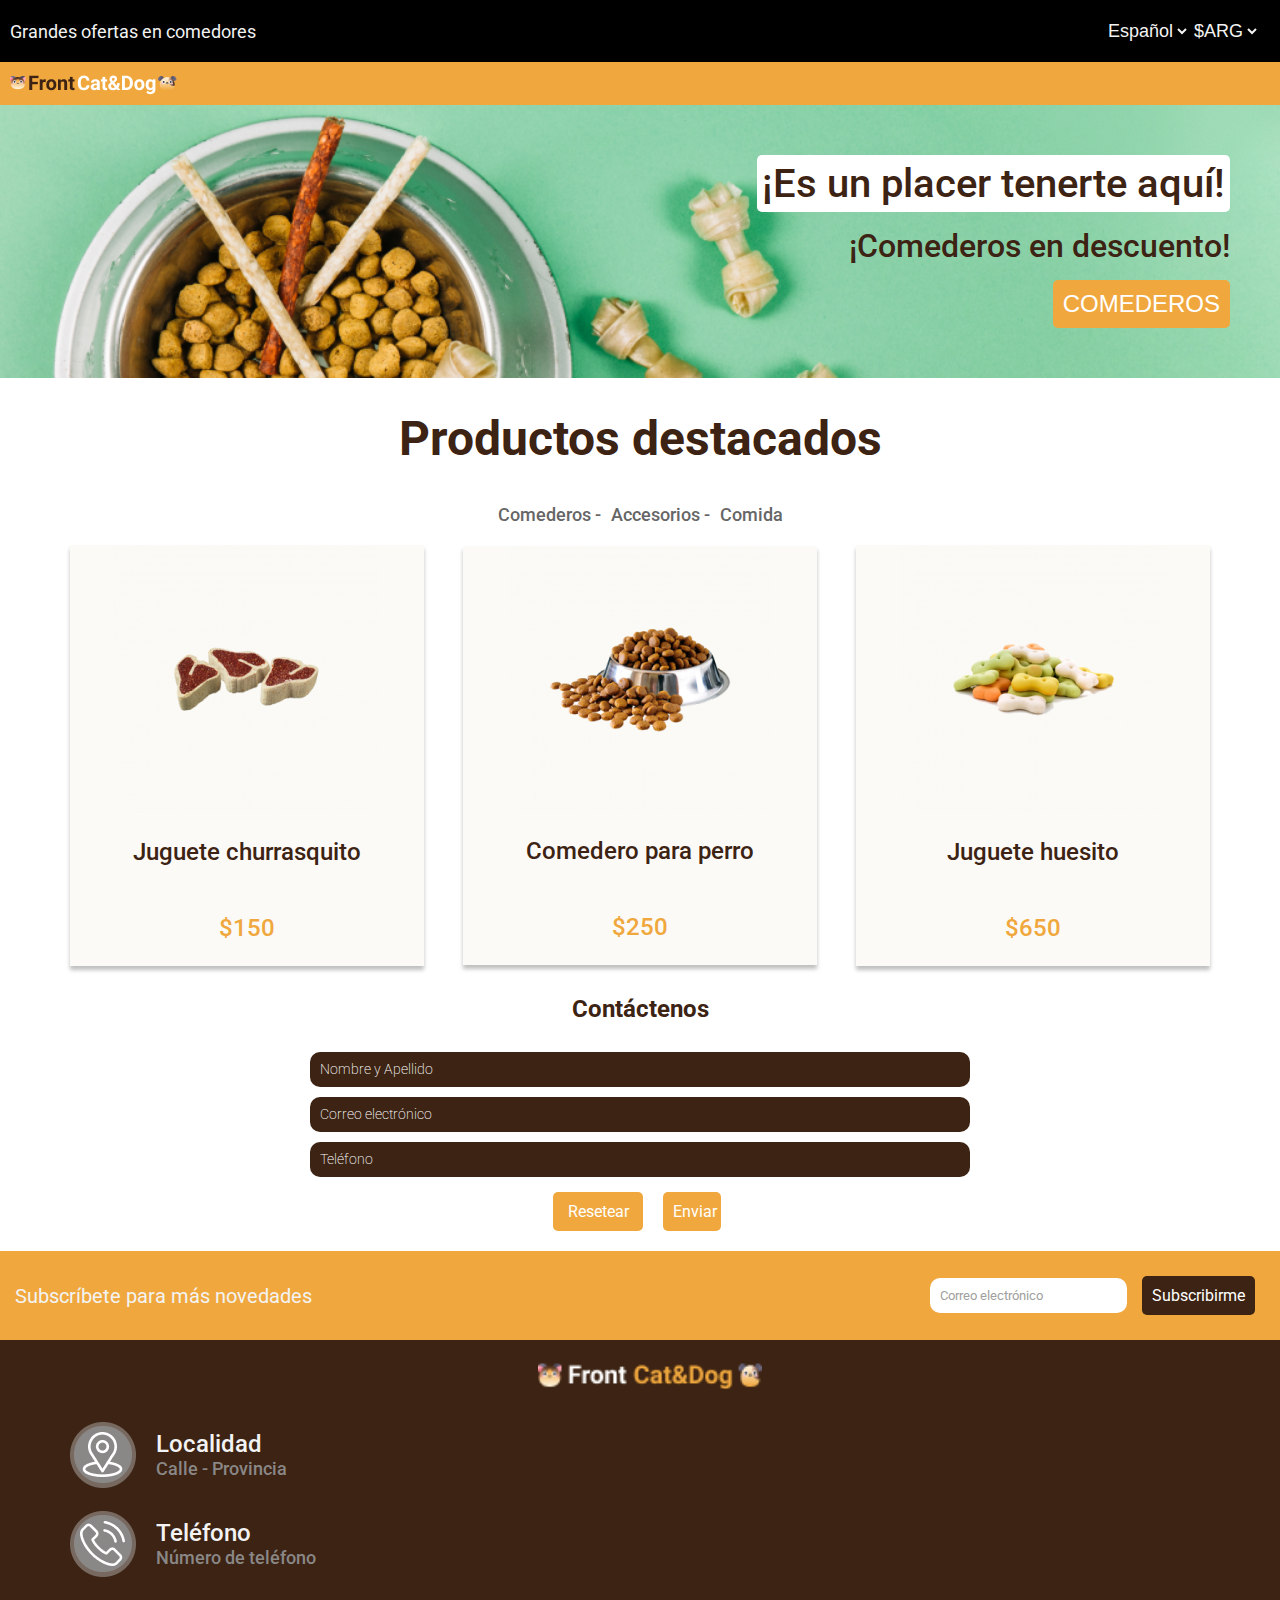
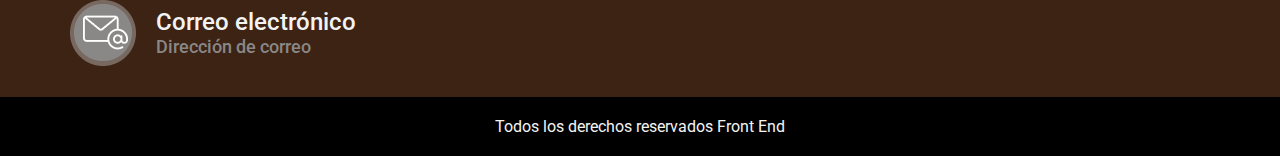
==== commit c22d9f9c: "Changes for desktop footer" ====
--- a/index.html
+++ b/index.html
@@ -50,9 +50,9 @@
         <span><i class="fas fa-paw"></i></span>
         <h1>Productos destacados</h1>
         <div>
-            <a href="">Comederos</a>
-            <a href="">Accesorios</a>
-            <a href="">Comida</a>
+            <a href=""> Comederos -</a>
+            <a href=""> Accesorios -</a>
+            <a href=""> Comida</a>
         </div>
     </div>
 
@@ -90,8 +90,10 @@
     </div>
 
     <div class="subscribe">
-        <i class="far fa-envelope"></i>
-        <span>Subscríbete para más novedades</span>
+        <div>
+            <i class="far fa-envelope"></i>
+            <span>Subscríbete para más novedades</span>
+        </div>
         <form action="" class="footerForm">
             <input type="email" placeholder="Correo electrónico" name="Correo electrónico">
             <input type="submit" value="Subscribirme" />
--- a/css/styles.css
+++ b/css/styles.css
@@ -16,6 +16,43 @@
     font-size: 14px;
 }
 
+header div{
+    display: none;
+}
+
+header nav{
+    background-color:  #F0A83E;
+    color:  #F3F3F3;
+    display: flex;
+    font-size: 16px;
+    justify-content: space-between;
+    padding: 10px;
+}
+
+
+nav a{
+    margin: 10px;
+    padding-left: 20px;
+    text-decoration: none;
+}
+
+a:visited{
+    color: #F3F3F3;
+}
+
+nav i{
+    padding-right: 20px;
+}
+
+nav img{
+    width: auto;
+    flex-basis: auto;
+}
+
+header ul{
+    display: none;
+}
+
 /********** BANNER **********/
 .banner{
     background-image: url('../img/bowlbackground.png');
@@ -73,7 +110,7 @@
 
 .highlightedProducts div{
     display: flex;
-    justify-content: space-around;
+    justify-content: center;
 }
 
 .highlightedProducts a{
@@ -103,7 +140,7 @@
     display: flex;
     flex-direction: column;
     margin: 5px;
-    max-width: 300px;
+    max-width: 90%;
 }
 
 .cardProductName{
@@ -141,8 +178,7 @@
     font-family: Roboto;
     margin: 5px;
     padding: 10px;
-    width: 80%;
-    
+    width: 50%;
 }
 
 .contactUs ::placeholder{ 
@@ -277,108 +313,13 @@
         padding: 10px;
     }
 
-    /***** Header nav *****/
-
-    #menu{
-        display: none;
-    }
-
-    nav{
-        background-color:  #F0A83E;
-        color:  #F3F3F3;
-        display: flex;
-        font-size: 18px;
-        justify-content: space-between;
-        padding: 10px;
-    }
-
-    nav a{
-        margin: 10px;
-        padding-left: 20px;
-        text-decoration: none;
-    }
-
-    a:visited{
-        color: #F3F3F3;
-    }
-
-    nav i{
-        padding-right: 10px;
-    }
-
-    nav img{
-        width: auto;
-        flex-basis: auto;
-    }
-
-/***** BANNER *****/
-
-/********** BANNER **********/
-
-.banner{
-    padding: 50px;
-    justify-content: space-evenly;
-}
-
-#slideTitle{
-    font-size: 40px;
-}
-
-#slideText{
-    font-size: 32px;
-    margin-top: 10px;
-
-}
-
-button{
-    font-size: 24px;
-    padding: 10px;
-    margin-top: 10px;
-}
-
-/********* Destacador *********/
-
-/********** INTRO PRODUCTOS DESTACADOS **********/
-
-.highlightedProducts span{
-    font-size: 48px;
-}
-
-h1{
-    font-size: 48px;
-}
-
-.highlightedProducts a{
-    font-size: 18px;
-    font-weight: 500;
-}
-
-/******** Section Cards *********/
-section{
-    flex-direction: row;
-    justify-content: space-around;
-    align-items: center;
-    margin-left: 50px;
-    margin-right: 50px;
-}
-
-.card{
-    width: 400px;
-}
-
-
-
-
-
-
-
-
+    
     select{
         background-color: black;
         border-style: none;
         color: #F3F3F3;
         font-size: 18px;
-}
+    }   
 
     button:hover{
         background-color: #8A8787;
@@ -397,4 +338,81 @@
         border-style: none;
     }
 
+    /***** Header nav *****/
+
+    #menu{
+        display: none;
+    }
+
+/********** BANNER **********/
+
+    .banner{
+        padding: 50px;
+        justify-content: space-evenly;
+    }
+
+    #slideTitle{
+        font-size: 40px;
+    }
+
+    #slideText{
+        font-size: 32px;
+        margin-top: 10px;
+
+    }
+
+    button{
+        font-size: 24px;
+        padding: 10px;
+        margin-top: 10px;
+    }
+
+    /********** INTRO PRODUCTOS DESTACADOS **********/
+
+    .highlightedProducts span{
+        font-size: 48px;
+    }
+
+    h1{
+        font-size: 48px;
+    }
+
+    .highlightedProducts a{
+        font-size: 18px;
+        font-weight: 500;
+        padding: 5px;
+    }
+
+    /******** Section Cards *********/
+    section{
+        flex-direction: row;
+        justify-content: space-around;
+        align-items: center;
+        margin-left: 50px;
+        margin-right: 50px;
+    }
+
+    .card{
+        width: 30%;
+    }
+
+    /********* subscribe **********/
+
+    .information{
+        display: row;
+        justify-content: space-between;
+        align-content: center;
+    }
+
+    /*********** Form **********/
+
+    .subscribe {
+        align-items: center;
+        display: flex;
+        justify-content: space-between;
+    }
+
+    form input[type=submit]{
+        width: 30%;
+    }
 }